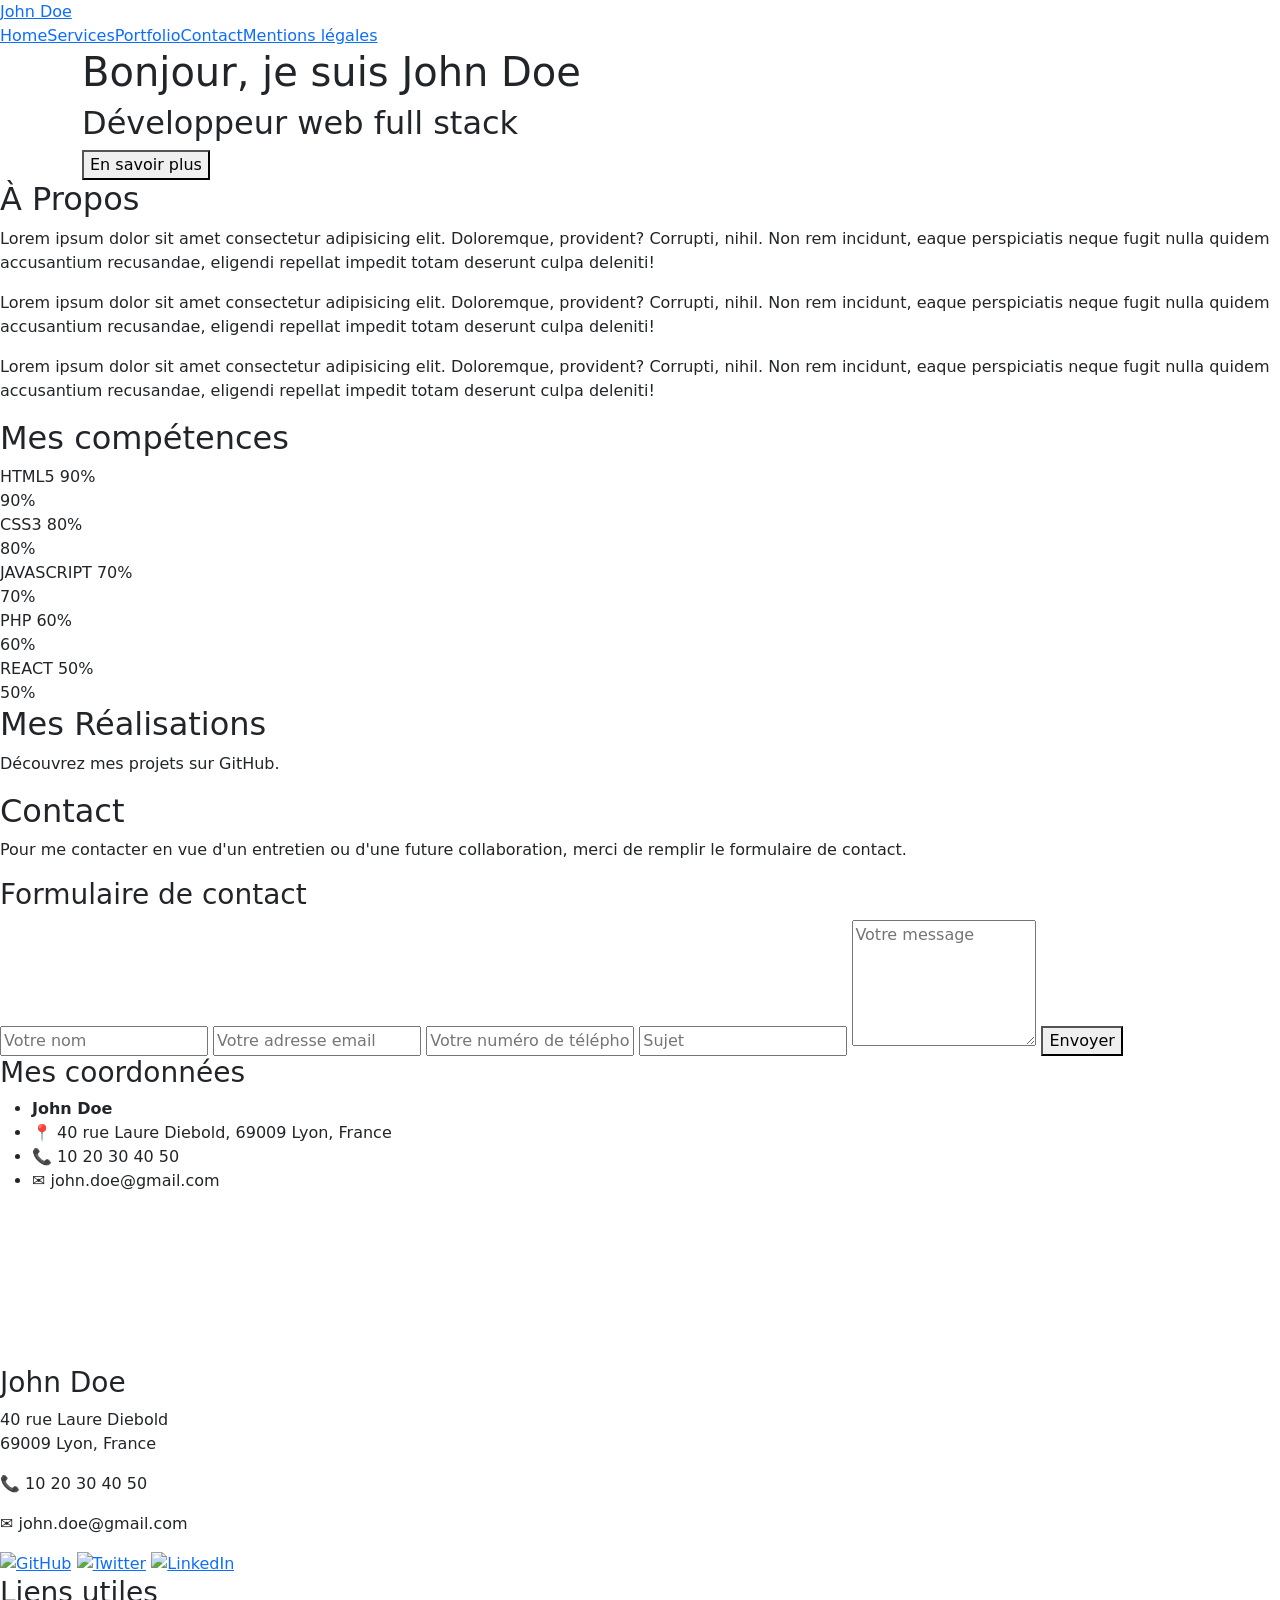
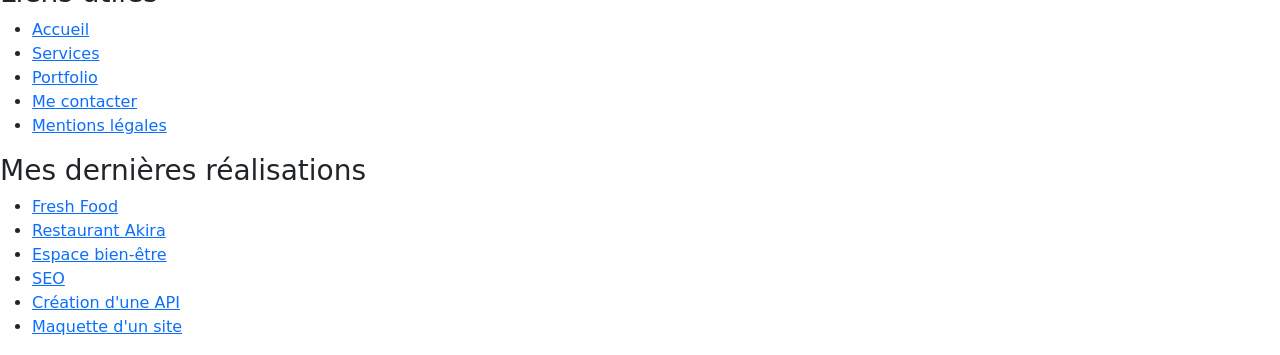
==== index.html @ bc94710a "first commit" ====
<!DOCTYPE html>
<html lang="fr">
<head>
    <meta charset="UTF-8">
    <meta name="viewport" content="width=device-width, initial-scale=1.0">
    <meta name="description" content="Portfolio de John Doe, développeur web.">
    <title>John Doe - Développeur Web</title>
    <link rel="stylesheet" href="https://cdn.jsdelivr.net/npm/bootstrap@5.3.0/dist/css/bootstrap.min.css">
    <link href="https://fonts.googleapis.com/css2?family=Nunito+Sans:wght@400;600&display=swap" rel="stylesheet">
    <link rel="stylesheet" href="./assets/CSS/styles.css">
</head>
<body>
    <!-- Header -->
    <header>
        <div>
            <a href="#">John Doe</a>
            <nav>
                <ul class="nav">
                    <li><a href="index.html">Home</a></li>
                    <li><a href="services.html">Services</a></li>
                    <li><a href="portfolio.html">Portfolio</a></li>
                    <li><a href="contact.html">Contact</a></li>
                    <li><a href="legal.html">Mentions légales</a></li>
                </ul>
            </nav> 
        </div>
    </header>
    
    <!-- Hero Section -->
    <section>
        <div class="container">
            <h1>Bonjour, je suis John Doe</h1>
            <h2>Développeur web full stack</h2>
            <button>En savoir plus</button>
        </div>
    </section>
    
    <!-- Sections complémentaires / additional sections -->
    <section id="about">
      <div class="about-container">
        <h2>À Propos</h2>
          <p>Lorem ipsum dolor sit amet consectetur adipisicing elit. Doloremque, provident? Corrupti, nihil. Non rem incidunt, 
          eaque perspiciatis neque fugit nulla quidem accusantium recusandae, eligendi repellat impedit totam deserunt culpa deleniti!</p>
          <p>Lorem ipsum dolor sit amet consectetur adipisicing elit. Doloremque, provident? Corrupti, nihil. Non rem incidunt, 
            eaque perspiciatis neque fugit nulla quidem accusantium recusandae, eligendi repellat impedit totam deserunt culpa deleniti!</p>
          <p>Lorem ipsum dolor sit amet consectetur adipisicing elit. Doloremque, provident? Corrupti, nihil. Non rem incidunt, 
               eaque perspiciatis neque fugit nulla quidem accusantium recusandae, eligendi repellat impedit totam deserunt culpa deleniti!</p>
    </div>

    </section>

    <section id="skills">
      <div class="skills-container">
        <h2>Mes compétences</h2>
        
        <div class="skill">
            <div>HTML5 90%</div>
            <div>90%</div>
        </div>

        <div class="skill">
            <div>CSS3 80%</div>
            <div>80%</div>
        </div>

        <div class="skill">
            <div>JAVASCRIPT 70%</div>
            <div>70%</div>
        </div>

        <div class="skill">
            <div>PHP 60%</div>
            <div>60%</div></div>
        </div>

        <div class="skill">
            <div>REACT 50%</div>
            <div>50%</div>
        </div>
    </div>
    </section>

    <section id="portfolio">
        <div class="portfolio-container">
            <h2>Mes Réalisations</h2>
            <p>Découvrez mes projets sur GitHub.</p>
        </div>
    </section>
    
    <section id="contact">
        <div class="contact-container-main">
            <h2>Contact</h2>
            <p>Pour me contacter en vue d'un entretien ou d'une future collaboration, merci de remplir le formulaire de contact.</p>
    
            <div class="contact-section">
                <!-- Formulaire de contact -->
                <div class="form-container">
                    <h3>Formulaire de contact</h3>
                    <form>
                        <input type="text" placeholder="Votre nom" required>
                        <input type="email" placeholder="Votre adresse email" required>
                        <input type="tel" placeholder="Votre numéro de téléphone" required>
                        <input type="text" placeholder="Sujet" required>
                        <textarea placeholder="Votre message" rows="5" required></textarea>
                        <button type="submit">Envoyer</button>
                    </form>
                </div>
    
                <!-- Coordonnées -->
                <div class="info-container">
                    <h3>Mes coordonnées</h3>
                    <ul>
                        <li><strong>John Doe</strong></li>
                        <li>📍 40 rue Laure Diebold, 69009 Lyon, France</li>
                        <li>📞 10 20 30 40 50</li>
                        <li>✉ john.doe@gmail.com</li>
                    </ul>
                    <iframe 
                        src="https://www.google.com/maps/embed?pb=!1m18!1m12!1m3!1d2890.758104168212!2d4.8071972!3d45.778598999999996!2m3!1f0!2f0!3f0!3m2!1i1024!2i768!4f13.1!3m3!1m2!1s0x47f4ebfbab79a3f3%3A0x408ab2ae4bc2be0!2s40%20Rue%20Laure%20Diebold%2C%2069009%20Lyon%2C%20France!5e0!3m2!1sfr!2sfr!4v1700000000000"
                        allowfullscreen>
                    </iframe>
                </div>
            </div>
        </div>
    
    </section>
    
    <!-- Footer -->
    <footer >
      <div class="footer-container">
  
          <!-- Informations de contact / contact information -->
          <div>
              <h3>John Doe</h3>
              <p>40 rue Laure Diebold<br>69009 Lyon, France</p>
              <p>📞 10 20 30 40 50</p>
              <p>✉ john.doe@gmail.com</p>
              <div>
                  <a href="#"><img src="github-icon.png" alt="GitHub"></a>
                  <a href="#"><img src="twitter-icon.png" alt="Twitter"></a>
                  <a href="#"><img src="linkedin-icon.png" alt="LinkedIn"></a>
              </div>
          </div>
  
          <!-- Liens utiles / useful links-->
          <div>
              <h3>Liens utiles</h3>
              <ul>
                  <li><a href="index.html">Accueil</a></li>
                  <li><a href="services.html">Services</a></li>
                  <li><a href="portfolio.html">Portfolio</a></li>
                  <li><a href="contact.html">Me contacter</a></li>
                  <li><a href="mentions-legales.html">Mentions légales</a></li>
              </ul>
          </div>
  
          <!-- Dernières réalisations / latest projects -->
          <div>
              <h3>Mes dernières réalisations</h3>
              <ul>
                  <li><a href="# ">Fresh Food</a></li>
                  <li><a href="# ">Restaurant Akira</a></li>
                  <li><a href="# ">Espace bien-être</a></li>
                  <li><a href="# ">SEO</a></li>
                  <li><a href="# ">Création d'une API</a></li>
                  <li><a href="# ">Maquette d'un site</a></li>
              </ul>
          </div>
          
      </div>
  </footer>
</body>
</html>
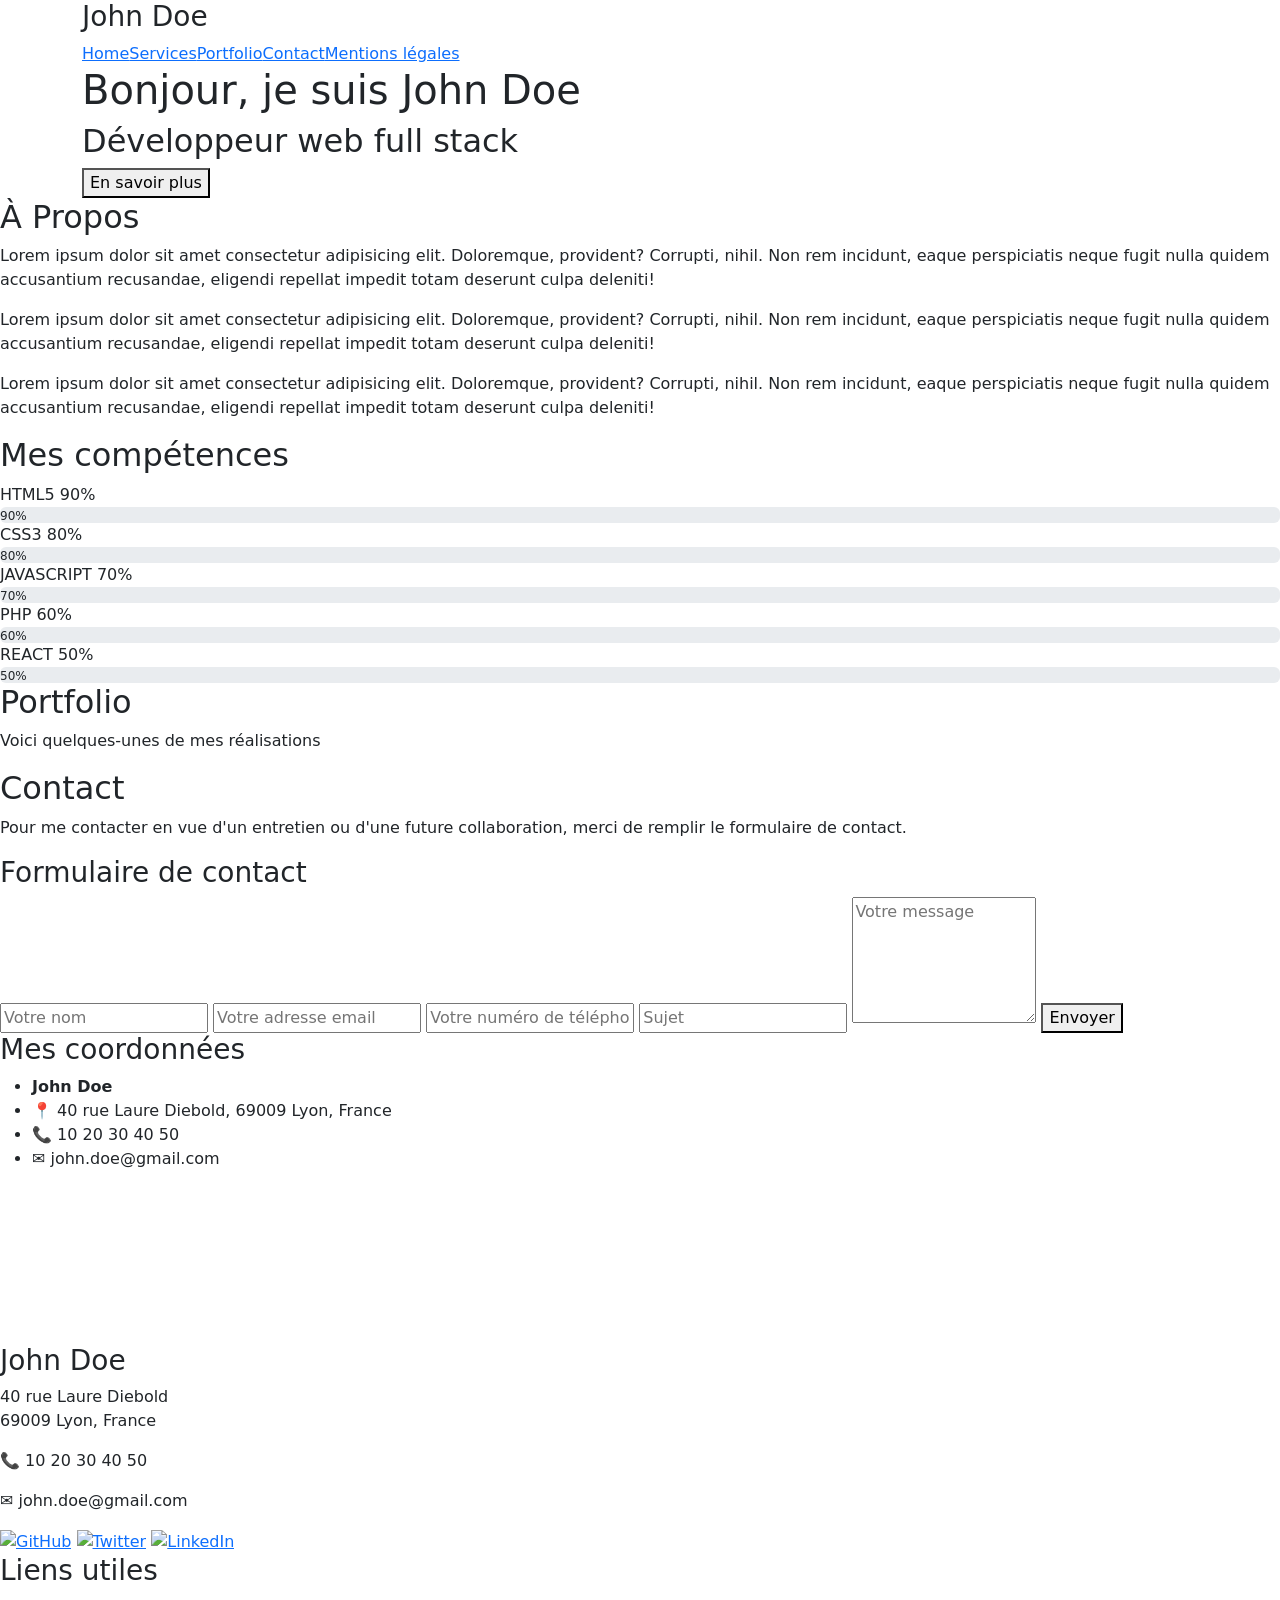
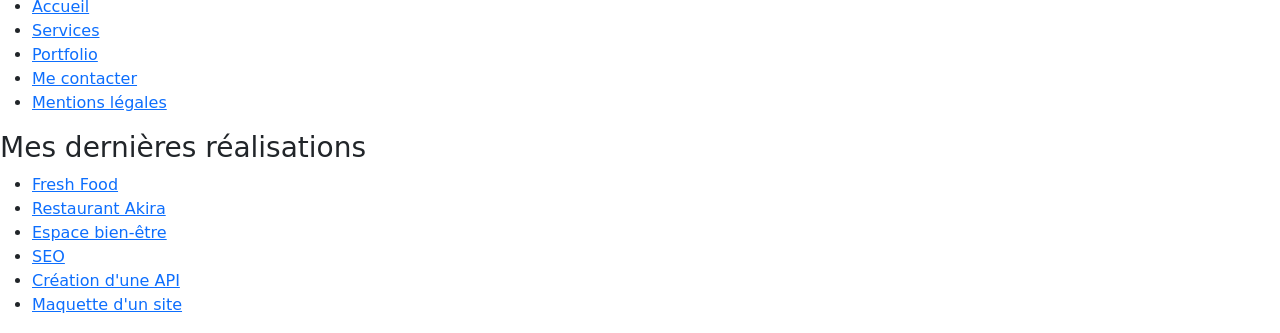
==== commit ec62d2cb: "id/classes/classes" ====
--- a/index.html
+++ b/index.html
@@ -12,30 +12,31 @@
 <body>
     <!-- Header -->
     <header>
-        <div>
-            <a href="#">John Doe</a>
+        <div class="container">
+            <h3>John Doe</h3>
             <nav>
                 <ul class="nav">
-                    <li><a href="index.html">Home</a></li>
-                    <li><a href="services.html">Services</a></li>
-                    <li><a href="portfolio.html">Portfolio</a></li>
-                    <li><a href="contact.html">Contact</a></li>
-                    <li><a href="legal.html">Mentions légales</a></li>
+                    <li class="nav-item"><a href="index.html">Home</a></li>
+                    <li class="nav-item"><a href="services.html">Services</a></li>
+                    <li class="nav-item"><a href="portfolio.html">Portfolio</a></li>
+                    <li class="nav-item"><a href="contact.html">Contact</a></li>
+                    <li class="nav-item"><a href="legal.html">Mentions légales</a></li>
                 </ul>
             </nav> 
         </div>
     </header>
     
     <!-- Hero Section -->
-    <section>
+    <section class="hero">
         <div class="container">
-            <h1>Bonjour, je suis John Doe</h1>
-            <h2>Développeur web full stack</h2>
-            <button>En savoir plus</button>
+            <h1 class="#">Bonjour, je suis John Doe</h1>
+            <h2 class="#">Développeur web full stack</h2>
+            <button class="#">En savoir plus</button>
         </div>
     </section>
     
     <!-- Sections complémentaires / additional sections -->
+    <div class="wrapper">
     <section id="about">
       <div class="about-container">
         <h2>À Propos</h2>
@@ -54,36 +55,39 @@
         <h2>Mes compétences</h2>
         
         <div class="skill">
-            <div>HTML5 90%</div>
-            <div>90%</div>
+            <div class="skill-name">HTML5 90%</div></div>
+            <div class="progress-bar"><div class="progress html">90%</div></div>
+
         </div>
 
         <div class="skill">
-            <div>CSS3 80%</div>
-            <div>80%</div>
+            <div class="skill-name">CSS3 80%</div>
+            <div class="progress-bar"><div class="progress css">80%</div></div>
+
         </div>
 
         <div class="skill">
-            <div>JAVASCRIPT 70%</div>
-            <div>70%</div>
+            <div class="skill-name">JAVASCRIPT 70%</div>
+            <div class="progress-bar"><div class="progress js">70%</div></div>
         </div>
 
         <div class="skill">
-            <div>PHP 60%</div>
-            <div>60%</div></div>
+            <div class="skill-name">PHP 60%</div>
+            <div class="progress-bar"><div class="progress php">60%</div></div>
         </div>
 
         <div class="skill">
-            <div>REACT 50%</div>
-            <div>50%</div>
+            <div class="skill-name">REACT 50%</div>
+            <div class="progress-bar"><div class="progress react">50%</div></div>
         </div>
     </div>
     </section>
+    </div>
 
     <section id="portfolio">
         <div class="portfolio-container">
-            <h2>Mes Réalisations</h2>
-            <p>Découvrez mes projets sur GitHub.</p>
+            <h2>Portfolio</h2>
+            <p>Voici quelques-unes de mes réalisations</p>
         </div>
     </section>
     
